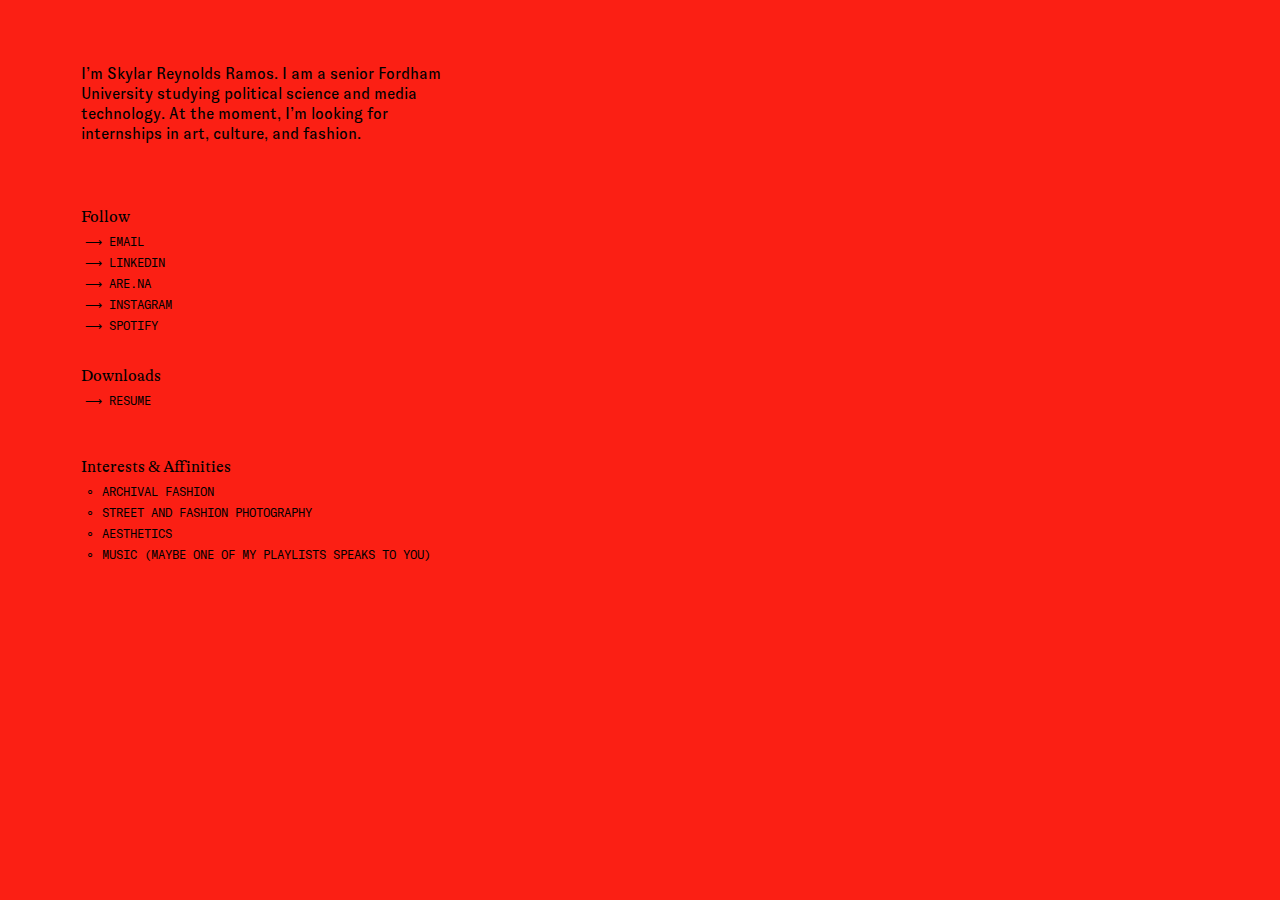
==== index.html @ 7d32adf6 "Changes" ====
<!DOCTYPE html>
<html>
  <head>
    <meta charset="UTF-8">
    <meta name="viewport" content="width=device-width,initial-scale=1">
    <title> Skylar Reynolds Ramos </title>
    <meta name="author" content="SRR">
    <meta name="keywords" content="Skylar Reynolds Ramos, portfolio, website">
    <link rel="shortcut icon" href="assets/favicon.ico">
    <link rel="stylesheet" href="styles.css" type="text/css">
  </head>
  <body id="bg">
    <div id="nav-1">
    </div>
    <div id="bio">
      <p class="description"> I’m Skylar Reynolds Ramos. I am a senior Fordham University studying political science and media technology. At the moment, I’m looking for internships in art, culture, and fashion.  </p>
    <div id="social">
      <p class="title"> Follow </p>
      <ul>
        <li><a class="link" target="_blank" href="mailto:skylarreynoldsramos@gmail.com"> Email </a></li>
        <li><a class="link" target="_blank" href="https://www.linkedin.com/in/skylar-reynolds-ramos-168107196/"> Linkedin</a></li>
        <li><a class="link" target="_blank" href="https://www.are.na/skylar-reynolds-ramos"> Are.na </a></li>
        <li><a class="link" target="_blank" href="https://www.instagram.com/skylar_reynoldss/"> Instagram</a></li>
        <li><a class="link" target="_blank" href="https://open.spotify.com/user/IRLife"> Spotify</a></li>
    </ul>
    </div>
    <div id="downloads">
      <p class="title"> Downloads </p>
      <ul>
        <li><a class="link" target="_blank" href="https://drive.google.com/file/d/1o6cy5IzgDZ_A7Km0MZdqfeVospuvsadQ/view?usp=sharing"> Resume</a></li>
      </ul>
    </div>
    <div id="social">
      <p class="title"> Interests & Affinities </p>
      <ul>
        <li><p class="interest"> Archival Fashion </p></li>
        <li><p class="interest"> Street and Fashion Photography  </p></li>
        <li><p class="interest"> Aesthetics </p></li>
        <li><p class="interest"> Music (maybe one of my playlists speaks to you) </p></li>
      </ul>
      <!--
    </div>
    <div id="work">
      <div class="works">
        <a class="work-item" onmouseover="overlay(this.id)" onmouseout="hide(this.id)" id="spiral"> Spiral </a>
        <p class="view-tag"> View </p>
      </div>
      <div class="works">
        <a class="work-item" onmouseover="overlay(this.id)" onmouseout="hide(this.id)" id="altar"> Altar Netzine </a>
        <p class="view-tag"> View </p>
      </div>
      <div class="works">
        <a class="work-item" onmouseover="overlay(this.id)" onmouseout="hide(this.id)" id="clouds"> Cloud Ether </a>
        <p class="view-tag"> View </p>
      </div>
      <div class="works">
        <a class="work-item" onmouseover="overlay(this.id)" onmouseout="hide(this.id)" id="holo"> Holo-Ark </a>
        <p class="view-tag"> Coming Soon </p>
      </div>
    </div>
    <div class=overlay id="spiral-overlay">
      <img class="project-image" src="assets/media/bike.jpg">
      <p class="overlay-text"> Demo Copy </p>
    </div>
    -->
  </body>
  <script src="script.js"></script>
</html>
---- styles.css ----
@font-face {
  font-family: "GT_Alpina_Condensed_Medium";
  src: url("assets/fonts/GT-Alpina-Condensed-Medium.woff2");
}

@font-face {
  font-family: "GT_Alpina_Condensed_Regular";
  src: url("assets/fonts/GT-Alpina-Condensed-Regular.woff2");
}

@font-face {
  font-family: "GT_Alpina_Regular";
  src: url("assets/fonts/GT-Alpina-Regular.woff2");
}

@font-face {
  font-family: "GT_Zirkon_Regular";
  src: url("assets/fonts/GT-Zirkon-Regular.woff2");
}

@font-face {
  font-family: "GT_Zirkon_Medium";
  src: url("assets/fonts/GT-Zirkon-Medium.woff2");
}

@font-face {
  font-family: "GT_America_Mono_Regular";
  src: url("assets/fonts/GT-America-Mono-Regular.woff");
}


body {
  display: grid;
  grid-template-columns: repeat(16, [col-start] 1fr);
  column-gap: 16px;
  -moz-osx-font-smoothing: grayscale;
  -webkit-font-smoothing: antialiased;
  font-size: 16px;
  margin: 0;
  background-color: #FB1F14;
}

#nav-1 {
  grid-column-start: 2;
  grid-column-end: 4;
  margin-top: 24px;
  display: inline-block;
}

#nav-2 {
  grid-column-start: 10;
  grid-column-end: 13;
  margin-top: 24px;
  display: inline-block;
}

#info {
  align: left;
  color: #000000;
  font-family: "GT_Zirkon_Medium";
  font-size: 16px;
}

#projects {
  align: left;
  color: #000000;
  font-family: "GT_Zirkon_Medium";
  font-size: 16px;
  grid-column-start: 10;
  grid-column-end: 13;
}

#bio {
  grid-column-start: 2;
  grid-column-end: 7;
  margin-top: 24px;
}

.description {
  align: left;
  color: #000000;
  font-family: "GT_Zirkon_Regular";
  font-size: 16px;
  margin-bottom: 24px;
  line-height: 20px;
}

.company {
  font-family: "GT_Zirkon_Medium";
  font-size: 16px;
  border-bottom: 1px solid #000000;
  color: #000000;
  text-decoration: none;
}

.company:hover {
  border-bottom: 1px solid #FFFFFF;
}

#social {
  grid-column-start: 2;
  grid-column-end: 4;
  margin-top: 24px;
  display: inline-block;
}

#downloads {
  grid-column-start: 2;
  grid-column-end: 4;
  margin-top: 24px;
  display: block;
}

.title {
  align: left;
  color: #000000;
  font-family: "GT_Alpina_Regular";
  font-size: 16px;
  margin-bottom: 12px;
}

ul {
  list-style: none;
  padding-left: 0;
  list-style-position: inside;
  text-indent: -16px;
  margin-left: 20px;
  margin-top: -4px;
}

li {
}

.link:hover {
  color: #FFFFFF;
}

.link:before {
  content:"⟶";
}

.interest:before {
  content: "⚬";
}

.interest {
  align: left;
  color: #000000;
  font-family: "GT_America_Mono_Regular";
  font-size: 12px;
  text-transform: uppercase;
  display: block;
  margin-block-start: 1em;
  margin-block-end: 1em;
  margin-inline-start: 0px;
  margin-inline-end: 0px;
  margin-bottom: -6px;
  text-decoration: none;
}

/* &#9675  , \279E*/


a.link {
  align: left;
  color: #000000;
  font-family: "GT_America_Mono_Regular";
  font-size: 12px;
  text-transform: uppercase;
  display: block;
  margin-block-start: 1em;
  margin-block-end: 1em;
  margin-inline-start: 0px;
  margin-inline-end: 0px;
  margin-bottom: -6px;
  text-decoration: none;
}

#interests {
  grid-column-start: 5;
  grid-column-end: 8;
  display: inline-block;
  margin-top: -110px;
}

#work {
  grid-column-start: 10;
  grid-column-end: 15;
  margin-top: -288px;
}

.works {
  display: inline-block;
  height: auto;
  cursor: pointer;
  margin-top: -2px;
}

.works:hover > p {
  opacity: 100%;
}

.work-item {
  font-family: "GT_Alpina_Condensed_Regular";
  font-size: 48px;
  text-transform: uppercase;
  display: inline;
  margin-inline-start: 0px;
  margin-inline-end: 0px;
}

.work-item:hover {
  text-shadow:
		-1px -1px 0 #FFFFFF,
		1px -1px 0 #FFFFFF,
		-1px 1px 0 #FFFFFF,
		1px 1px 0 #FFFFFF;
  color: #FB1F14;
}

.view-tag {
  display: inline;
  position: relative;
  bottom: 12px;
  margin-left: 12px;
  color: #000000;
  font-family: "GT_America_Mono_Regular";
  font-size: 12px;
  text-transform: uppercase;
  opacity: 0%;
}

.overlay {
  position: fixed;
  height: 540px;
  width: 584px;
  opacity: 0%;
  background-color: #000000;
  margin-top: 96px;
  margin-left: 78px;
  display: table-cell;
  vertical-align: middle;
  text-align: center;
  z-index: -1
}

.overlay-text {
  color: #FB1F14;
  font-family: "GT_Zirkon_Regular";
  font-size: 16px;
  line-height: 20px;
  margin-top: 28px;
}

.project-image {
  height: 70%;
  width: 80%;
  display: block;
  margin-left: auto;
  margin-right: auto;
  margin-top: 80px;
}
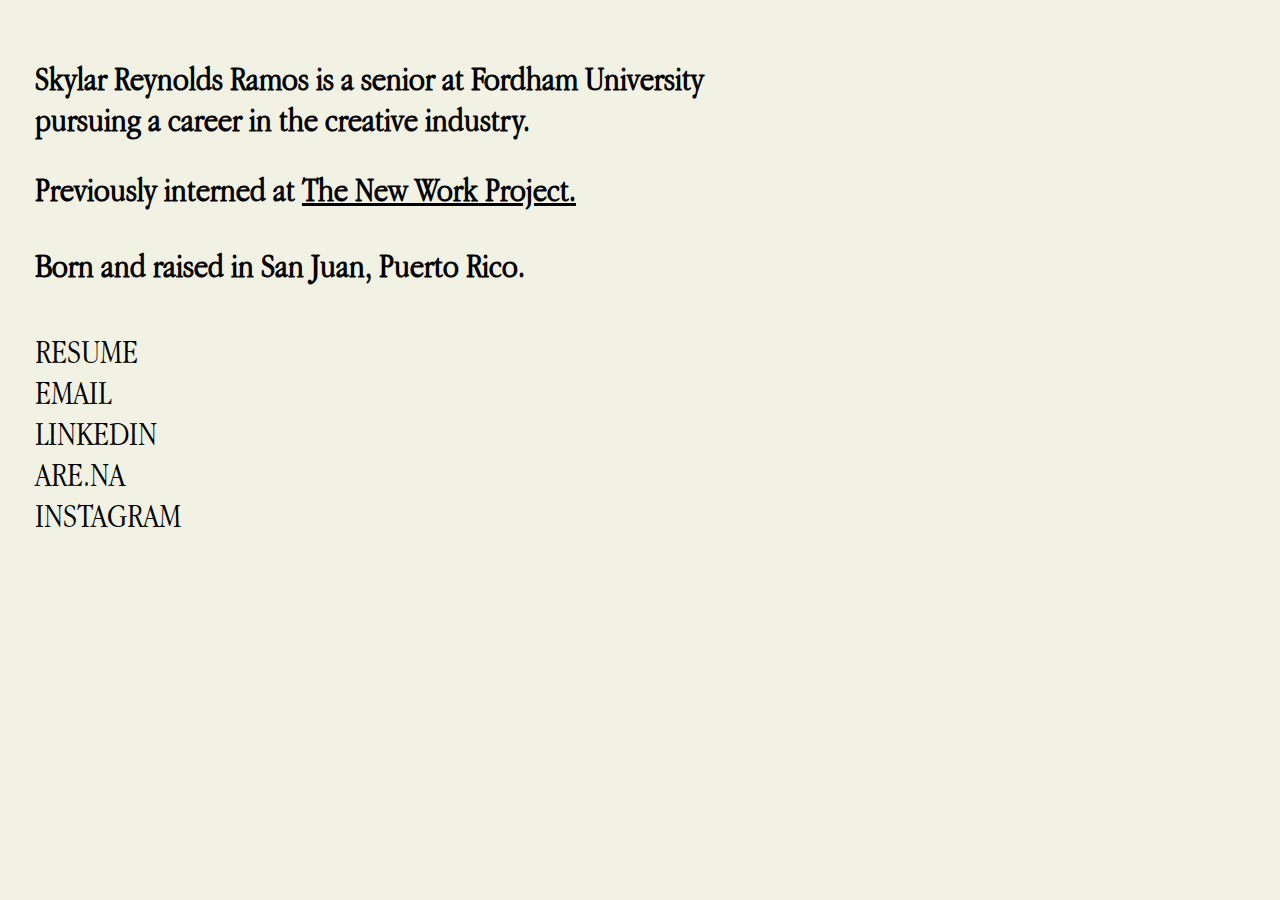
==== commit 98183563: "Attempt 2." ====
--- a/index.html
+++ b/index.html
@@ -1,68 +1,22 @@
 <!DOCTYPE html>
 <html>
-  <head>
-    <meta charset="UTF-8">
-    <meta name="viewport" content="width=device-width,initial-scale=1">
-    <title> Skylar Reynolds Ramos </title>
-    <meta name="author" content="SRR">
-    <meta name="keywords" content="Skylar Reynolds Ramos, portfolio, website">
-    <link rel="shortcut icon" href="assets/favicon.ico">
-    <link rel="stylesheet" href="styles.css" type="text/css">
-  </head>
-  <body id="bg">
-    <div id="nav-1">
-    </div>
-    <div id="bio">
-      <p class="description"> I’m Skylar Reynolds Ramos. I am a senior Fordham University studying political science and media technology. At the moment, I’m looking for internships in art, culture, and fashion.  </p>
-    <div id="social">
-      <p class="title"> Follow </p>
-      <ul>
-        <li><a class="link" target="_blank" href="mailto:skylarreynoldsramos@gmail.com"> Email </a></li>
-        <li><a class="link" target="_blank" href="https://www.linkedin.com/in/skylar-reynolds-ramos-168107196/"> Linkedin</a></li>
-        <li><a class="link" target="_blank" href="https://www.are.na/skylar-reynolds-ramos"> Are.na </a></li>
-        <li><a class="link" target="_blank" href="https://www.instagram.com/skylar_reynoldss/"> Instagram</a></li>
-        <li><a class="link" target="_blank" href="https://open.spotify.com/user/IRLife"> Spotify</a></li>
-    </ul>
-    </div>
-    <div id="downloads">
-      <p class="title"> Downloads </p>
-      <ul>
-        <li><a class="link" target="_blank" href="https://drive.google.com/file/d/1o6cy5IzgDZ_A7Km0MZdqfeVospuvsadQ/view?usp=sharing"> Resume</a></li>
-      </ul>
-    </div>
-    <div id="social">
-      <p class="title"> Interests & Affinities </p>
-      <ul>
-        <li><p class="interest"> Archival Fashion </p></li>
-        <li><p class="interest"> Street and Fashion Photography  </p></li>
-        <li><p class="interest"> Aesthetics </p></li>
-        <li><p class="interest"> Music (maybe one of my playlists speaks to you) </p></li>
-      </ul>
-      <!--
-    </div>
-    <div id="work">
-      <div class="works">
-        <a class="work-item" onmouseover="overlay(this.id)" onmouseout="hide(this.id)" id="spiral"> Spiral </a>
-        <p class="view-tag"> View </p>
-      </div>
-      <div class="works">
-        <a class="work-item" onmouseover="overlay(this.id)" onmouseout="hide(this.id)" id="altar"> Altar Netzine </a>
-        <p class="view-tag"> View </p>
-      </div>
-      <div class="works">
-        <a class="work-item" onmouseover="overlay(this.id)" onmouseout="hide(this.id)" id="clouds"> Cloud Ether </a>
-        <p class="view-tag"> View </p>
-      </div>
-      <div class="works">
-        <a class="work-item" onmouseover="overlay(this.id)" onmouseout="hide(this.id)" id="holo"> Holo-Ark </a>
-        <p class="view-tag"> Coming Soon </p>
-      </div>
-    </div>
-    <div class=overlay id="spiral-overlay">
-      <img class="project-image" src="assets/media/bike.jpg">
-      <p class="overlay-text"> Demo Copy </p>
-    </div>
-    -->
-  </body>
-  <script src="script.js"></script>
+    <head>
+        <title>Skylar Reynolds Ramos</title>
+        <link href="skylarreynoldsramos.css"  type="text/css" rel="stylesheet" />
+        <link rel="shortcut icon" type="image/png" href="img/icons8-pixel-cat-ios-16-filled-96.png"
+    </head>
+    <body>
+        <h1>Skylar Reynolds Ramos is a senior at Fordham University <br>pursuing a career in the creative industry.</h1>
+        <h2>Previously interned at <a href="https://thenewworkproject.com/" target="blank" class="underline">The New Work Project.</a> </h2>
+        <h3>Born and raised in San Juan, Puerto Rico.</h3>
+        <p>
+            <ul style="list-style: none;" style="text-decoration: none">
+                <li><a href="https://drive.google.com/file/d/1d3Ql94trf_N0C166YC0249odA3klEpdw/view?usp=sharing" target="blank">RESUME</a></li>
+                <li><a href="mailto:skylarreynoldsramos@gmail.com" target="blank">EMAIL</a></li>
+                <li><a href="https://www.linkedin.com/in/skylar-reynolds-ramos-168107196/" target="blank">LINKEDIN</a></li>
+                <li><a href="https://www.are.na/skylar-reynolds-ramos/" target="blank">ARE.NA</a></li>
+                <li><a href="https://www.instagram.com/skylar_reynoldss/" target="blank">INSTAGRAM</a></li>
+            </ul>
+        </p>
+    </body>
 </html>
--- a/skylarreynoldsramos.css
+++ b/skylarreynoldsramos.css
@@ -0,0 +1,41 @@
+@font-face {
+    font-family: "AppleGaramond"; 
+    src: url(fonts/AppleGaramond-Light.ttf);
+}
+
+a { text-decoration: none;color:inherit;}
+a:hover { COLOR:  rgb(16,203,215); TEXT-DECORATION: none; font-weight: none }
+
+a.underline{ text-decoration: underline;}
+
+html{ width: 100vw;  margin: 0;  padding: 0; }
+
+
+body {
+    text-decoration:none;
+    font-family: "AppleGaramond";
+    position: relative;
+    top: 35px;
+    left: 35px;
+    overflow-x: hidden; max-width: 100vw;  width: 100vw;  margin: 0;  padding: 0; 
+    background-color: rgb(242,242,228);
+}
+
+h1{
+font-size:35px;
+top: 80px;
+}
+
+h2{
+font-size:35px;}
+
+h3{
+font-size:35px;
+}
+
+ul {
+    position: relative;
+    left: -40px;
+    top: 10px;
+font-size:35px;
+    text-decoration:none;}
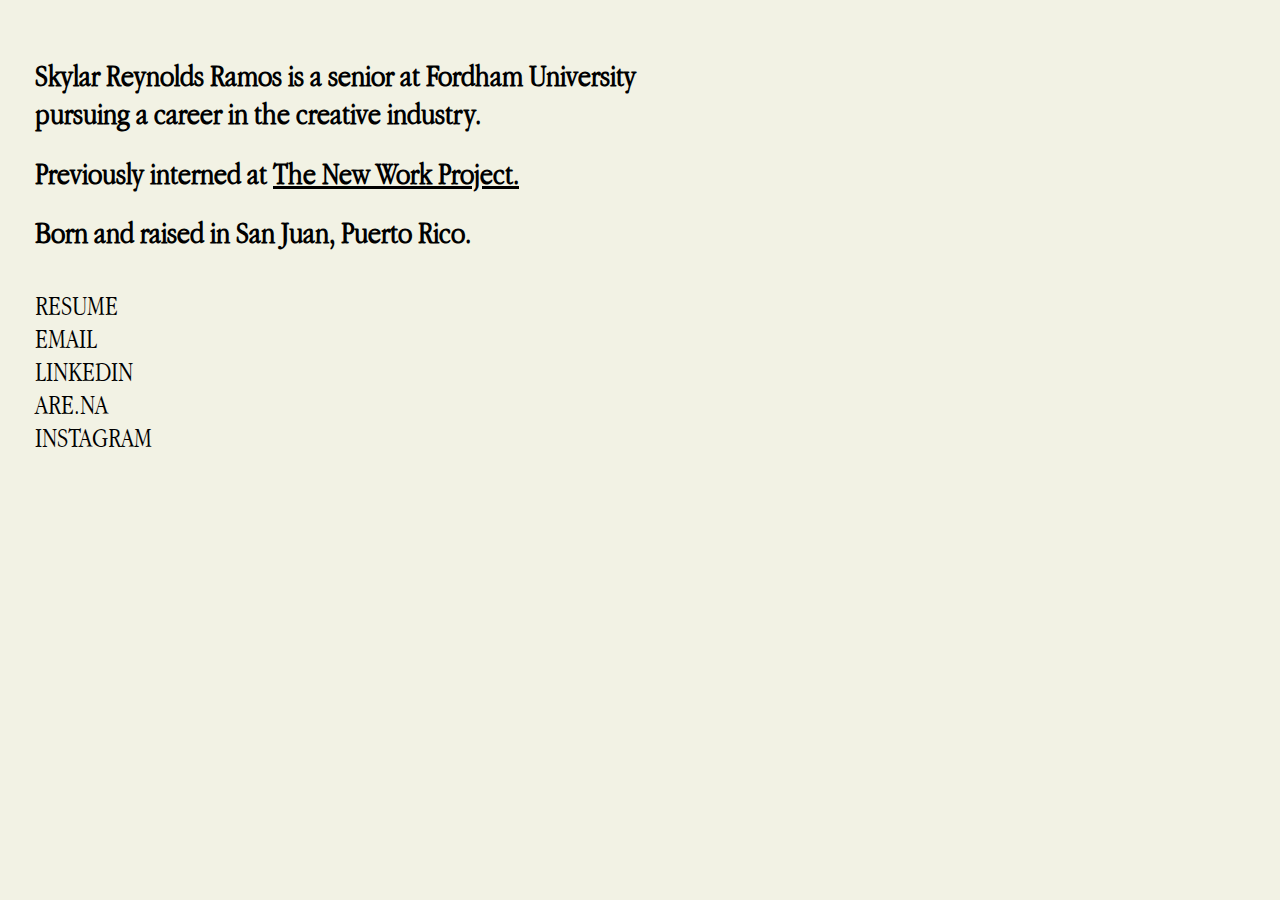
==== commit abe8664f: "Updated Website Jan 29" ====
--- a/index.html
+++ b/index.html
@@ -2,16 +2,16 @@
 <html>
     <head>
         <title>Skylar Reynolds Ramos</title>
-        <link href="skylarreynoldsramos.css"  type="text/css" rel="stylesheet" />
+        <link href="styles.css"  type="text/css" rel="stylesheet" />
         <link rel="shortcut icon" type="image/png" href="img/icons8-pixel-cat-ios-16-filled-96.png"
     </head>
     <body>
         <h1>Skylar Reynolds Ramos is a senior at Fordham University <br>pursuing a career in the creative industry.</h1>
-        <h2>Previously interned at <a href="https://thenewworkproject.com/" target="blank" class="underline">The New Work Project.</a> </h2>
-        <h3>Born and raised in San Juan, Puerto Rico.</h3>
+        <h1>Previously interned at <a href="https://thenewworkproject.com/" target="blank" class="underline">The New Work Project.</a> </h1>
+        <h1>Born and raised in San Juan, Puerto Rico.</h1>
         <p>
             <ul style="list-style: none;" style="text-decoration: none">
-                <li><a href="https://drive.google.com/file/d/1d3Ql94trf_N0C166YC0249odA3klEpdw/view?usp=sharing" target="blank">RESUME</a></li>
+                <li><a href="https://drive.google.com/file/d/1R8HYIrK7yqDRJTjq_sjXqqvp96XzFIDt/view?usp=sharing" target="blank">RESUME</a></li>
                 <li><a href="mailto:skylarreynoldsramos@gmail.com" target="blank">EMAIL</a></li>
                 <li><a href="https://www.linkedin.com/in/skylar-reynolds-ramos-168107196/" target="blank">LINKEDIN</a></li>
                 <li><a href="https://www.are.na/skylar-reynolds-ramos/" target="blank">ARE.NA</a></li>
--- a/styles.css
+++ b/styles.css
@@ -0,0 +1,40 @@
+@font-face {
+    font-family: "AppleGaramond"; 
+    src: url(fonts/AppleGaramond-Light.ttf);
+}
+
+a { text-decoration: none;color:inherit;}
+a:hover { COLOR:  rgb(16,203,215); TEXT-DECORATION: none; font-weight: none }
+
+a.underline{ text-decoration: underline;}
+
+html{ width: 100vw;  margin: 0;  padding: 0; }
+
+
+body {
+    text-decoration:none;
+    font-family: "AppleGaramond";
+    position: relative;
+    top: 35px;
+    left: 35px;
+    overflow-x: hidden; max-width: 100vw;  width: 100vw;  margin: 0;  padding: 0; 
+    background-color: rgb(242,242,228);
+}
+
+h1{
+    font-size:32px;
+    top: 80px;
+    -moz-osx-font-smoothing: grayscale;
+    -webkit-font-smoothing: antialiased;
+}
+
+
+ul {
+    position: relative;
+    left: -40px;
+    top: 10px;
+    font-size:28px;
+    text-decoration:none;
+    -moz-osx-font-smoothing: grayscale;
+    -webkit-font-smoothing: antialiased;
+}
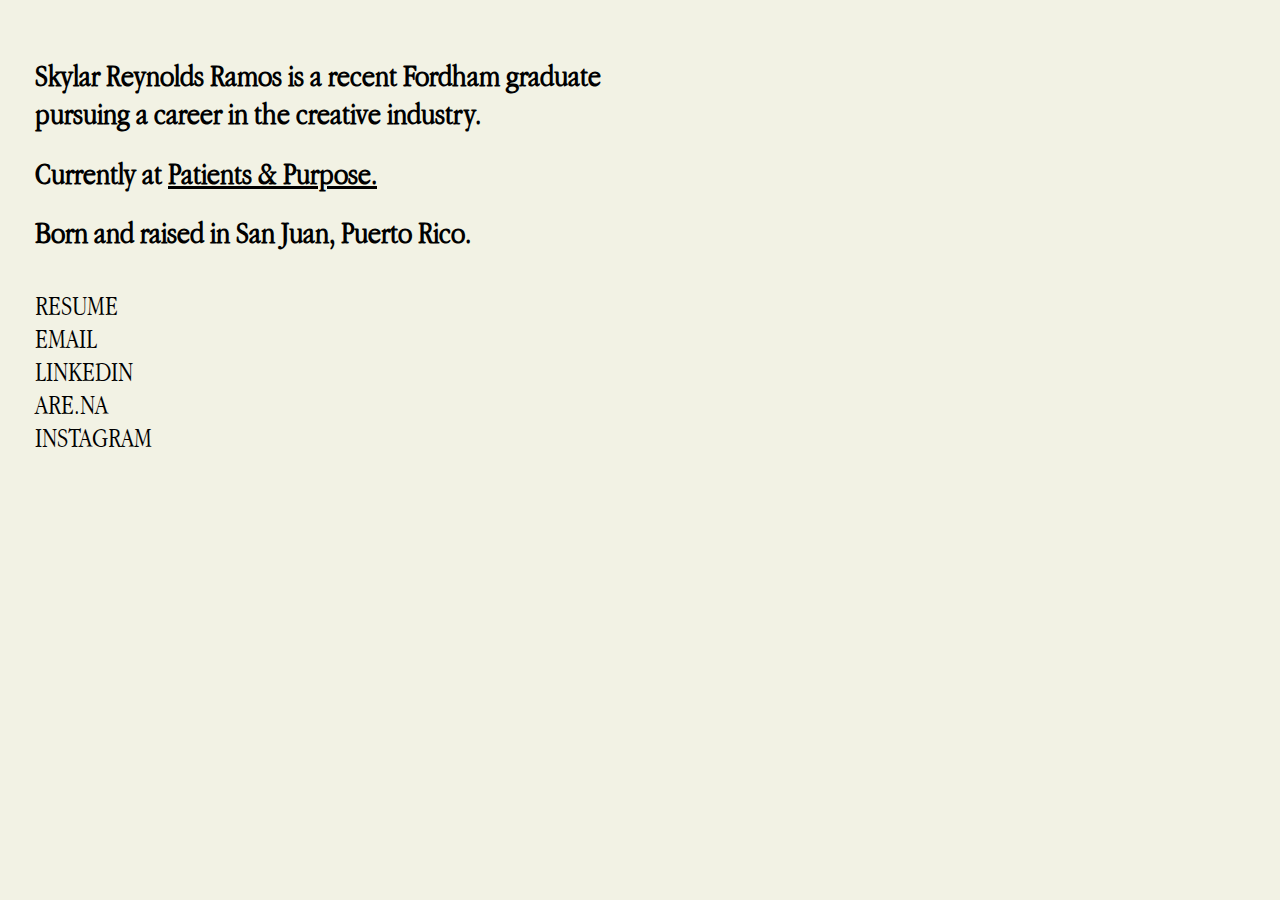
==== commit 1ef3dc4e: "Update" ====
--- a/index.html
+++ b/index.html
@@ -6,12 +6,12 @@
         <link rel="shortcut icon" type="image/png" href="img/icons8-pixel-cat-ios-16-filled-96.png"
     </head>
     <body>
-        <h1>Skylar Reynolds Ramos is a senior at Fordham University <br>pursuing a career in the creative industry.</h1>
-        <h1>Previously interned at <a href="https://thenewworkproject.com/" target="blank" class="underline">The New Work Project.</a> </h1>
+        <h1>Skylar Reynolds Ramos is a recent Fordham graduate <br>pursuing a career in the creative industry.</h1>
+        <h1>Currently at <a href="https://www.patientsandpurpose.com/" target="blank" class="underline">Patients & Purpose.</a> </h1>
         <h1>Born and raised in San Juan, Puerto Rico.</h1>
         <p>
             <ul style="list-style: none;" style="text-decoration: none">
-                <li><a href="https://drive.google.com/file/d/1R8HYIrK7yqDRJTjq_sjXqqvp96XzFIDt/view?usp=sharing" target="blank">RESUME</a></li>
+                <li><a href="https://drive.google.com/file/d/14-lvexElqJ7L6l-DfbQhXWaaYe-yjNX4/view?usp=sharing" target="blank">RESUME</a></li>
                 <li><a href="mailto:skylarreynoldsramos@gmail.com" target="blank">EMAIL</a></li>
                 <li><a href="https://www.linkedin.com/in/skylar-reynolds-ramos-168107196/" target="blank">LINKEDIN</a></li>
                 <li><a href="https://www.are.na/skylar-reynolds-ramos/" target="blank">ARE.NA</a></li>
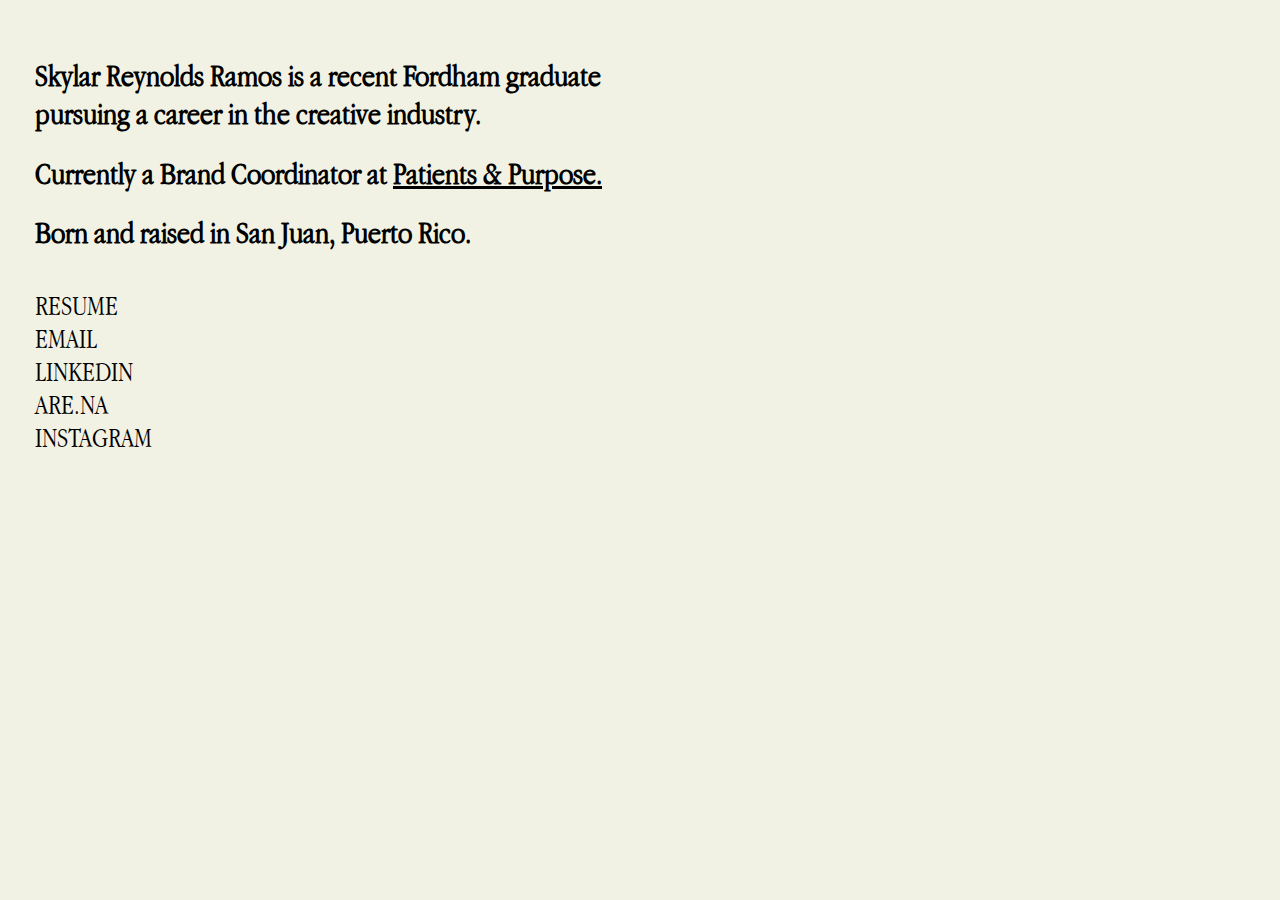
==== commit 72fdd8ce: "Update index.html" ====
--- a/index.html
+++ b/index.html
@@ -7,7 +7,7 @@
     </head>
     <body>
         <h1>Skylar Reynolds Ramos is a recent Fordham graduate <br>pursuing a career in the creative industry.</h1>
-        <h1>Currently at <a href="https://www.patientsandpurpose.com/" target="blank" class="underline">Patients & Purpose.</a> </h1>
+        <h1>Currently a Brand Coordinator at <a href="https://www.patientsandpurpose.com/" target="blank" class="underline">Patients & Purpose.</a> </h1>
         <h1>Born and raised in San Juan, Puerto Rico.</h1>
         <p>
             <ul style="list-style: none;" style="text-decoration: none">
